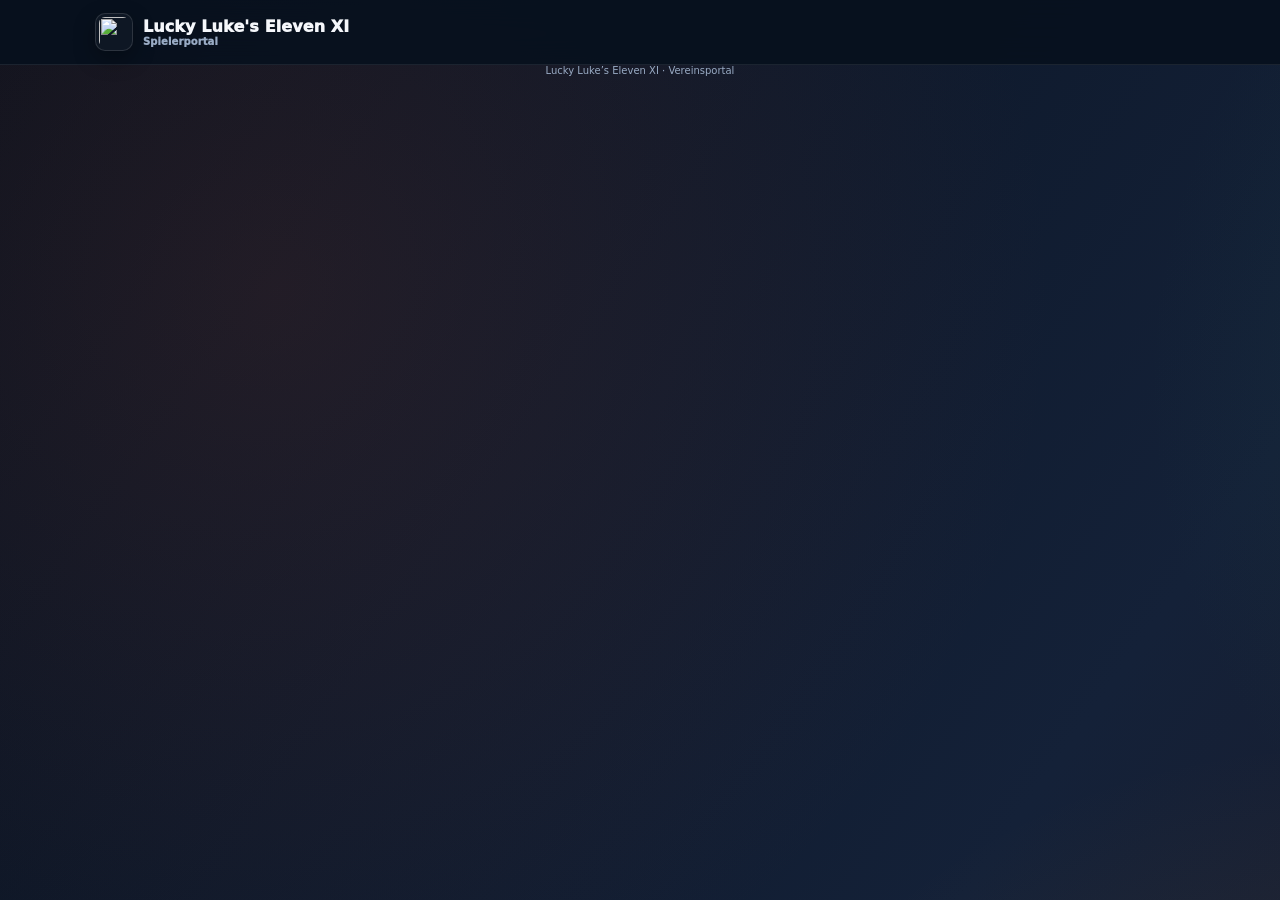
==== admin.html @ 8aea6cf8 "Add files via upload" ====
<!doctype html>
<html lang="de">
<head>
<meta charset="utf-8">
<meta name="viewport" content="width=device-width,initial-scale=1,viewport-fit=cover">
<meta name="theme-color" content="#091321">
<meta name="description" content="Lucky Luke's Eleven XI Vereinsportal">
<link rel="manifest" href="manifest.webmanifest">
<link rel="stylesheet" href="style.css">
<title>Lucky Luke's Eleven XI – Admin</title>
<script>window.APP_MODE="admin";</script>
<script src="config.js"></script>
<script defer src="app.js"></script>
</head>
<body data-page="home">
<div id="toast" class="toast"></div><div id="pink" class="pink"></div><div id="noticePanel" class="notice-panel"></div><div id="permission" class="permission"><h3>Benachrichtigungen aktivieren?</h3><p class="muted">Erlaube Benachrichtigungen für neue Vereinsmitteilungen.</p><button class="btn primary" onclick="enableNotifications()">Aktivieren</button> <button class="btn" onclick="dismissPermission()">Später</button></div><header><div class="head"><div id="brand" class="brand"><img class="brand-logo" src="wappen.webp" alt=""><span class="brand-copy">Lucky Luke's Eleven XI<small id="sub">Spielerportal</small></span></div><div id="nav" class="nav"></div></div></header><div id="joinWrap" class="wrap hidden"><div class="join"><div id="joinForm" class="card"><h1>Lucky Lukes XI beitreten</h1><div class="grid"><label>Gamer-Tag<input id="jName"><span class="field-error">Bitte vervollständige deinen Gamer-Tag.</span></label><label>Position<select id="jPos"><option value="">Bitte wählen</option><option>TW</option><option>IV</option><option>LV</option><option>RV</option><option>LM</option><option>ZM</option><option>RM</option><option>OM</option><option>FL</option><option>ST</option></select><span class="field-error">Bitte wähle deine Position.</span></label><label>Alter<input id="jAge" type="number" min="1" max="99" placeholder="z. B. 18"><span class="field-error">Bitte vervollständige dein Alter.</span></label></div><button class="btn primary" style="width:100%;margin-top:13px" onclick="submitJoin()">Beitreten</button></div><div id="joinState"></div></div></div><main id="app" class="wrap hidden"><section id="home" class="page active"></section><section id="sessions" class="page"></section><section id="polls" class="page"></section><section id="lineup" class="page"></section><section id="rights" class="page"></section><section id="applications" class="page"></section><section id="history" class="page"></section><section id="community" class="page"></section><section id="profile" class="page"></section></main><div id="lineupModal" class="modal" onclick="if(event.target===this)closeLineupModal()"><div class="sheet"><h3 id="modalTitle">Spieler</h3><div id="modalOptions" class="option-grid"></div><button class="btn" style="width:100%;margin-top:10px" onclick="closeLineupModal()">Schließen</button></div></div><footer>Lucky Luke’s Eleven XI · Vereinsportal</footer>
</body>
</html>
---- style.css ----
*{box-sizing:border-box}html{min-height:100%}body{--accent:#d7b75d;--soft:#d7b75d18;margin:0;min-height:100vh;background:radial-gradient(circle at 12% 18%,#7b382c35,transparent 32%),radial-gradient(circle at 82% 25%,#276d5235,transparent 30%),radial-gradient(circle at 55% 85%,#b5853630,transparent 36%),linear-gradient(125deg,#07101d,#142138,#211722,#0b2826);background-size:180% 180%,170% 170%,190% 190%,250% 250%;animation:bg 22s ease-in-out infinite alternate;background-attachment:fixed;color:#f5f7fb;font-family:system-ui,-apple-system,Segoe UI,sans-serif}@keyframes bg{0%{background-position:0 20%,100% 10%,40% 100%,0 50%}100%{background-position:100% 65%,10% 90%,15% 25%,100% 50%}}body[data-page=sessions]{--accent:#50c78b;--soft:#50c78b18}body[data-page=polls]{--accent:#c778e5;--soft:#c778e518}body[data-page=lineup]{--accent:#69a8ef;--soft:#69a8ef18}body[data-page=rights],body[data-page=applications]{--accent:#ef8a73;--soft:#ef8a7318}body[data-page=community]{--accent:#52d5c0;--soft:#52d5c018}body[data-page=profile]{--accent:#e2c363;--soft:#e2c36318}:root{--panel:#0e1a2be9;--line:#314660;--muted:#99abc4;--green:#51d08d;--red:#ef626c;--pink:#e65caa}header{position:sticky;top:0;z-index:30;background:#07111eea;border-bottom:1px solid #ffffff14;backdrop-filter:blur(14px)}.head{max-width:1120px;margin:auto;padding:11px 15px;display:flex;align-items:center;gap:10px;flex-wrap:wrap}.brand{font-weight:950;cursor:pointer;user-select:none}.brand small{display:block;color:var(--muted);font-size:10px}.nav{margin-left:auto;display:flex;gap:6px;overflow:auto;max-width:100%}.nav button,.btn{border:1px solid var(--line);background:#12223a;color:#fff;border-radius:11px;padding:9px 11px;font-weight:800;cursor:pointer;white-space:nowrap}.nav button.active,.btn.primary{background:var(--accent);color:#16130c;border-color:transparent}.btn.green{background:#153a2a;border-color:#2c8059;color:#9df0c3}.btn.red{background:#3a1b24;border-color:#84353f;color:#ffb4b9}.btn:disabled{opacity:.45;cursor:not-allowed}.bell{position:relative}.dot{display:none;position:absolute;right:3px;top:2px;width:9px;height:9px;border-radius:50%;background:#ff4052}.bell.unread .dot{display:block}.wrap{max-width:1120px;margin:auto;padding:22px 15px 60px}.page{display:none}.page.active{display:block}.card{background:linear-gradient(145deg,var(--soft),transparent 25%),var(--panel);border:1px solid color-mix(in srgb,var(--accent) 30%,var(--line));border-radius:17px;padding:16px;margin-bottom:13px;box-shadow:0 14px 35px #0003}h1,h2,h3,h4{margin-top:0}.muted{color:var(--muted);font-size:12px;line-height:1.5}.grid{display:grid;grid-template-columns:repeat(2,minmax(0,1fr));gap:11px}.grid3{display:grid;grid-template-columns:repeat(3,minmax(0,1fr));gap:11px}label{font-size:11px;color:var(--muted);display:block}input,select{width:100%;padding:10px 11px;margin-top:6px;border:1px solid var(--line);border-radius:10px;background:#091522;color:#fff}.invalid{border-color:var(--red)!important}.field-error{display:none;color:#ff8a92;font-size:10px;margin-top:5px}.invalid+.field-error{display:block}.row{display:flex;align-items:center;justify-content:space-between;gap:10px;padding:10px 11px;margin-top:8px;border:1px solid var(--line);border-radius:12px;background:#0a1726}.actions{display:flex;gap:7px;flex-wrap:wrap;justify-content:flex-end}.pill{font-size:10px;padding:5px 7px;border:1px solid var(--line);border-radius:999px}.yes{color:#85eeb2}.no{color:#ffa0a6}.pink{position:fixed;top:72px;left:50%;transform:translateX(-50%);z-index:80;width:min(520px,92vw);padding:13px;border:1px solid #ff8bc0;border-radius:14px;background:#8a2f61;box-shadow:0 18px 45px #0007;display:none;cursor:pointer}.pink.show{display:block}.notice-panel{display:none;position:fixed;right:12px;top:67px;z-index:70;width:min(390px,94vw);max-height:72vh;overflow:auto;padding:12px;border:1px solid var(--line);border-radius:15px;background:#0a1626;box-shadow:0 20px 50px #0008}.notice-panel.open{display:block}.notice{width:100%;text-align:left;padding:10px;margin-top:8px;border:1px solid #713959;border-left:4px solid var(--pink);border-radius:11px;background:#151b2e;color:#fff;cursor:pointer}.notice.read{opacity:.62}.toast{display:none;position:fixed;left:50%;bottom:16px;transform:translateX(-50%);z-index:90;padding:11px 14px;border-radius:12px;background:#16432f;border:1px solid #47c181;color:#d9ffeb}.toast.red{background:#4a2027;border-color:#d85863;color:#ffd8dc}.toast.show{display:block}.permission{display:none;position:fixed;left:16px;right:16px;bottom:16px;z-index:85;max-width:520px;margin:auto;padding:15px;border:1px solid #8c7440;border-radius:15px;background:#0d192a;box-shadow:0 20px 50px #0008}.permission.show{display:block}.pitch{position:relative;height:570px;border:2px solid #ffffff55;border-radius:18px;overflow:hidden;background:linear-gradient(#26744f,#195f40)}.pitch:before{content:"";position:absolute;left:50%;top:0;bottom:0;width:2px;background:#ffffff50}.slot{position:absolute;transform:translate(-50%,-50%);width:58px;height:58px;border:1px dashed #ffffff90;border-radius:50%;display:grid;place-items:center;font-size:10px}.player{position:absolute;transform:translate(-50%,-50%);z-index:4;min-width:82px;padding:7px;border:2px solid var(--accent);border-radius:11px;background:#091523;color:#fff;text-align:center;cursor:pointer}.player small{color:#aab8ca}.bench{display:flex;gap:7px;flex-wrap:wrap;min-height:54px;padding:8px;border:1px dashed var(--line);border-radius:12px}.bench .player{position:static;transform:none}.poll{margin:9px 0}.bar{height:7px;border-radius:999px;background:#23334c;overflow:hidden}.bar i{display:block;height:100%;background:var(--accent)}.join{max-width:650px;margin:25px auto}.modal{display:none;position:fixed;inset:0;z-index:100;background:#0009;align-items:flex-end;justify-content:center}.modal.open{display:flex}.sheet{width:min(520px,100%);padding:16px;border-radius:18px 18px 0 0;border:1px solid var(--line);background:#0b1727}.option-grid{display:grid;grid-template-columns:repeat(3,1fr);gap:7px}.hidden{display:none!important}@media(max-width:720px){.grid,.grid3{grid-template-columns:1fr}.nav{order:3;margin-left:0;width:100%}.pitch{height:510px}.option-grid{grid-template-columns:repeat(2,1fr)}}@media(prefers-reduced-motion:reduce){body{animation:none}}

/* Premium polish */
body{padding-bottom:env(safe-area-inset-bottom)}
.head{min-height:64px}
.brand{display:flex;align-items:center;gap:10px;letter-spacing:.1px}
.brand-logo{width:38px;height:38px;object-fit:contain;border-radius:10px;border:1px solid #ffffff20;background:#ffffff08;padding:3px;box-shadow:0 8px 22px #0005}
.brand-copy{display:block}
.status-strip{display:flex;align-items:center;gap:8px;flex-wrap:wrap;margin-bottom:14px}
.status-chip{display:inline-flex;align-items:center;gap:6px;padding:6px 9px;border:1px solid var(--line);border-radius:999px;background:#091522b8;color:var(--muted);font-size:11px}
.status-chip strong{color:#fff}
.card{transition:transform .16s ease,border-color .16s ease,box-shadow .16s ease}
.card:hover{border-color:color-mix(in srgb,var(--accent) 48%,var(--line))}
.btn{transition:transform .12s ease,filter .12s ease}
.btn:active{transform:translateY(1px) scale(.99)}
.nav button{min-height:40px}
.page h1,.page h2{letter-spacing:-.02em}
.empty{padding:18px;text-align:center;color:var(--muted);border:1px dashed var(--line);border-radius:12px}
.kpi{padding:14px;border:1px solid var(--line);border-radius:13px;background:#091522aa}
.kpi b{font-size:24px;display:block;color:#fff}
footer{max-width:1120px;margin:0 auto 20px;padding:0 15px;color:var(--muted);font-size:10px;text-align:center}
@media(max-width:720px){
  .head{padding-top:calc(9px + env(safe-area-inset-top))}
  .brand-logo{width:34px;height:34px}
  .nav{scrollbar-width:none}
  .nav::-webkit-scrollbar{display:none}
  .btn,.nav button{min-height:44px}
  .row{align-items:flex-start}
  .actions{width:100%}
  .actions .btn{flex:1}
}
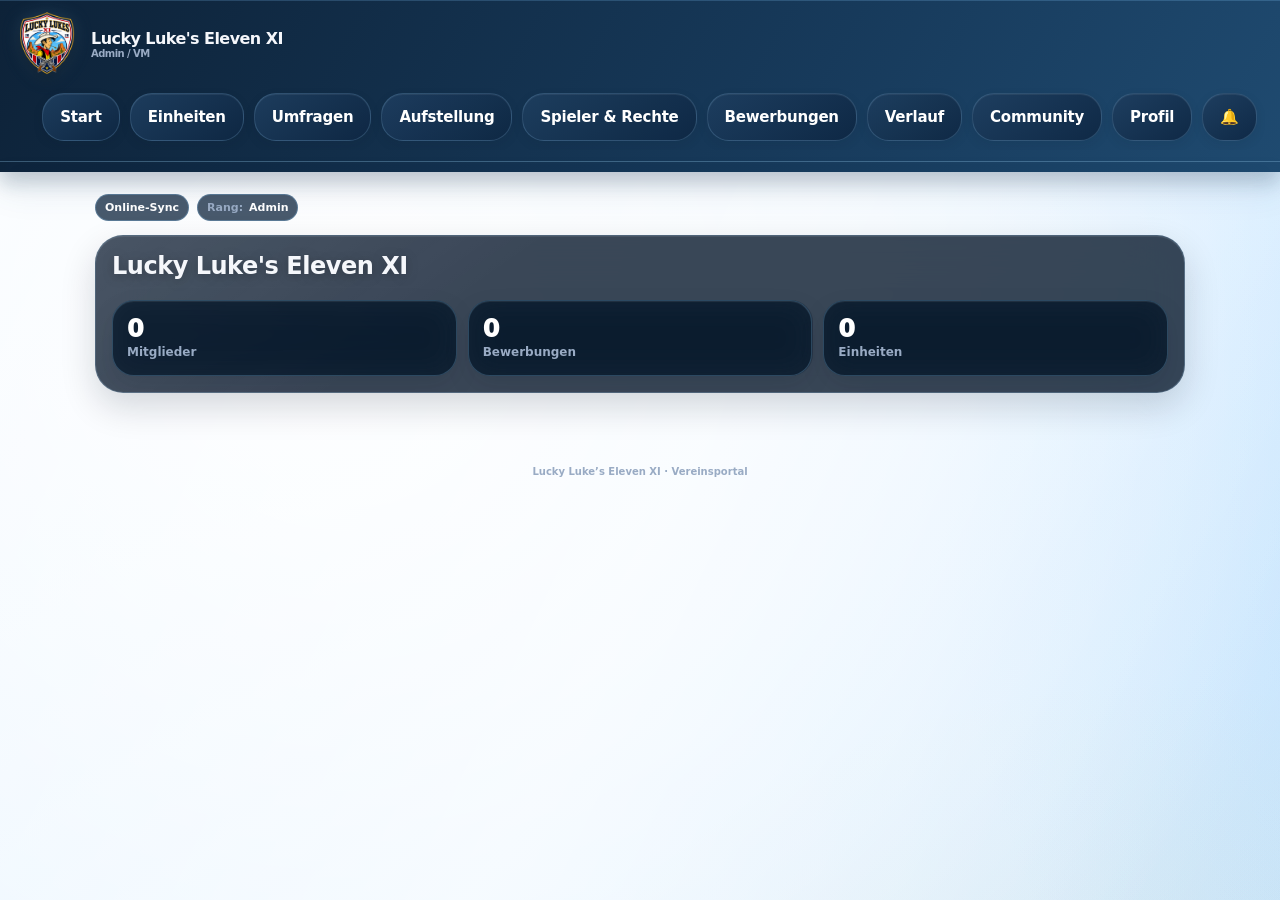
==== commit e49e4f91: "Include html2canvas library in admin.html Added html2canvas library for capturing screenshots." ====
--- a/admin.html
+++ b/admin.html
@@ -14,5 +14,5 @@
 </head>
 <body data-page="home">
 <div id="toast" class="toast"></div><div id="pink" class="pink"></div><div id="noticePanel" class="notice-panel"></div><div id="permission" class="permission"><h3>Benachrichtigungen aktivieren?</h3><p class="muted">Erlaube Benachrichtigungen für neue Vereinsmitteilungen.</p><button class="btn primary" onclick="enableNotifications()">Aktivieren</button> <button class="btn" onclick="dismissPermission()">Später</button></div><header><div class="head"><div id="brand" class="brand"><img class="brand-logo" src="wappen.webp" alt=""><span class="brand-copy">Lucky Luke's Eleven XI<small id="sub">Spielerportal</small></span></div><div id="nav" class="nav"></div></div></header><div id="joinWrap" class="wrap hidden"><div class="join"><div id="joinForm" class="card"><h1>Lucky Lukes XI beitreten</h1><div class="grid"><label>Gamer-Tag<input id="jName"><span class="field-error">Bitte vervollständige deinen Gamer-Tag.</span></label><label>Position<select id="jPos"><option value="">Bitte wählen</option><option>TW</option><option>IV</option><option>LV</option><option>RV</option><option>LM</option><option>ZM</option><option>RM</option><option>OM</option><option>FL</option><option>ST</option></select><span class="field-error">Bitte wähle deine Position.</span></label><label>Alter<input id="jAge" type="number" min="1" max="99" placeholder="z. B. 18"><span class="field-error">Bitte vervollständige dein Alter.</span></label></div><button class="btn primary" style="width:100%;margin-top:13px" onclick="submitJoin()">Beitreten</button></div><div id="joinState"></div></div></div><main id="app" class="wrap hidden"><section id="home" class="page active"></section><section id="sessions" class="page"></section><section id="polls" class="page"></section><section id="lineup" class="page"></section><section id="rights" class="page"></section><section id="applications" class="page"></section><section id="history" class="page"></section><section id="community" class="page"></section><section id="profile" class="page"></section></main><div id="lineupModal" class="modal" onclick="if(event.target===this)closeLineupModal()"><div class="sheet"><h3 id="modalTitle">Spieler</h3><div id="modalOptions" class="option-grid"></div><button class="btn" style="width:100%;margin-top:10px" onclick="closeLineupModal()">Schließen</button></div></div><footer>Lucky Luke’s Eleven XI · Vereinsportal</footer>
-</body>
-</html>+<script src="https://cdn.jsdelivr.net/npm/html2canvas@1.4.1/dist/html2canvas.min.js"></script></body>
+</html>
--- a/style.css
+++ b/style.css
@@ -30,3 +30,1131 @@
   .actions{width:100%}
   .actions .btn{flex:1}
 }
+/* Sanfte Hintergrund-Animation */
+body{
+  background-size: 180% 180%;
+  animation: llxBackgroundMove 18s ease-in-out infinite;
+}
+
+@keyframes llxBackgroundMove{
+  0%{
+    background-position: 0% 50%;
+  }
+  50%{
+    background-position: 100% 50%;
+  }
+  100%{
+    background-position: 0% 50%;
+  }
+}
+
+/* Karten leicht lebendiger */
+.card{
+  transition:
+    transform .22s ease,
+    box-shadow .22s ease,
+    border-color .22s ease;
+}
+
+/* Eingabefelder */
+input,
+select,
+textarea{
+  transition:
+    transform .18s ease,
+    box-shadow .18s ease,
+    border-color .18s ease,
+    background .18s ease;
+}
+
+/* Beim Antippen / Schreiben */
+input:focus,
+select:focus,
+textarea:focus{
+  transform: scale(1.015);
+  box-shadow:
+    0 0 0 2px rgba(255,255,255,.08),
+    0 0 18px rgba(85,180,255,.22);
+  animation: llxInputPulse 1.4s ease-in-out infinite;
+}
+
+@keyframes llxInputPulse{
+  0%,100%{
+    filter: brightness(1);
+  }
+  50%{
+    filter: brightness(1.08);
+  }
+}
+
+/* Buttons beim Tippen */
+button,
+.btn{
+  transition:
+    transform .12s ease,
+    box-shadow .18s ease;
+}
+
+button:active,
+.btn:active{
+  transform: scale(.96);
+}
+
+/* Spieler auf dem Feld leicht schwebend */
+.player{
+  animation: llxPlayerFloat 3.5s ease-in-out infinite;
+}
+
+@keyframes llxPlayerFloat{
+  0%,100%{
+    transform: translate(-50%,-50%) translateY(0);
+  }
+  50%{
+    transform: translate(-50%,-50%) translateY(-3px);
+  }
+}
+
+/* Weniger Bewegung, wenn das Gerät es wünscht */
+@media (prefers-reduced-motion: reduce){
+  *,
+  *::before,
+  *::after{
+    animation-duration: .01ms !important;
+    animation-iteration-count: 1 !important;
+    transition-duration: .01ms !important;
+  }
+}
+/* === LLXI Vereins-Hintergrund V2 === */
+
+body{
+  background:
+    linear-gradient(
+      115deg,
+      transparent 0%,
+      rgba(255,255,255,.55) 25%,
+      transparent 45%,
+      rgba(140,205,255,.28) 65%,
+      transparent 85%
+    ),
+    radial-gradient(
+      circle at 15% 20%,
+      rgba(255,255,255,.95),
+      transparent 42%
+    ),
+    radial-gradient(
+      circle at 85% 30%,
+      rgba(125,195,255,.35),
+      transparent 45%
+    ),
+    radial-gradient(
+      circle at 50% 90%,
+      rgba(215,183,93,.16),
+      transparent 42%
+    ),
+    linear-gradient(
+      135deg,
+      #f8fcff,
+      #dcefff,
+      #c7e4fa,
+      #eef8ff
+    );
+
+  background-size:
+    250% 100%,
+    180% 180%,
+    180% 180%,
+    180% 180%,
+    200% 200%;
+
+  animation:llxiClubMove 16s ease-in-out infinite;
+}
+/* === Runde Spieler auf der Aufstellung === */
+
+.pitch .player{
+  width:68px;
+  height:68px;
+  min-width:68px;
+  padding:5px;
+  border-radius:50%;
+
+  display:flex;
+  flex-direction:column;
+  align-items:center;
+  justify-content:center;
+
+  text-align:center;
+  line-height:1.05;
+  overflow:hidden;
+
+  border:2px solid var(--accent);
+  box-shadow:
+    0 5px 15px rgba(0,0,0,.30),
+    0 0 12px color-mix(in srgb,var(--accent) 35%,transparent);
+}
+
+.pitch .player small{
+  font-size:9px;
+  margin-top:3px;
+}
+
+/* Bank bleibt normal und nicht rund */
+.bench .player{
+  width:auto;
+  height:auto;
+  min-width:82px;
+  border-radius:11px;
+  padding:7px;
+  display:block;
+}
+/* === LLXI E-SPORTS GLASS DESIGN === */
+
+:root{
+  --panel:rgba(12,28,48,.82);
+  --line:rgba(120,185,235,.30);
+}
+
+/* Kräftigere E-Sports-Schrift */
+body,
+button,
+input,
+select,
+textarea{
+  font-family:
+    "Arial Black",
+    "Trebuchet MS",
+    system-ui,
+    sans-serif;
+}
+
+body{
+  font-weight:600;
+}
+
+/* Überschriften kräftiger */
+h1,
+h2,
+h3,
+h4,
+.brand{
+  font-weight:900;
+  letter-spacing:-.035em;
+}
+
+h1{
+  text-shadow:
+    0 2px 12px rgba(0,0,0,.28);
+}
+
+/* Glasiger Header */
+header{
+  background:rgba(10,26,43,.84);
+  backdrop-filter:blur(22px) saturate(145%);
+  -webkit-backdrop-filter:blur(22px) saturate(145%);
+  border-bottom:1px solid rgba(135,205,255,.24);
+  box-shadow:0 10px 35px rgba(7,20,35,.16);
+}
+
+/* Karten runder + verschwommener */
+.card{
+  border-radius:26px;
+  background:
+    linear-gradient(
+      145deg,
+      rgba(255,255,255,.09),
+      rgba(255,255,255,.015) 35%
+    ),
+    rgba(12,28,48,.82);
+
+  backdrop-filter:blur(22px) saturate(135%);
+  -webkit-backdrop-filter:blur(22px) saturate(135%);
+
+  border:1px solid rgba(145,205,245,.30);
+
+  box-shadow:
+    0 18px 45px rgba(10,30,50,.18),
+    inset 0 1px 0 rgba(255,255,255,.10);
+}
+
+/* KPI / Statistik-Karten */
+.kpi{
+  border-radius:22px;
+  background:rgba(7,25,43,.72);
+
+  backdrop-filter:blur(16px);
+  -webkit-backdrop-filter:blur(16px);
+
+  border:1px solid rgba(130,195,240,.25);
+
+  box-shadow:
+    inset 0 1px 0 rgba(255,255,255,.07),
+    0 10px 24px rgba(5,20,35,.12);
+}
+
+.kpi b{
+  font-weight:950;
+  letter-spacing:-.04em;
+}
+
+/* Navigation mehr E-Sports */
+.nav button,
+.btn{
+  border-radius:16px;
+  font-weight:900;
+  letter-spacing:-.015em;
+
+  background:
+    linear-gradient(
+      145deg,
+      rgba(30,62,95,.92),
+      rgba(14,39,67,.92)
+    );
+
+  border:1px solid rgba(125,190,240,.32);
+
+  box-shadow:
+    inset 0 1px 0 rgba(255,255,255,.08),
+    0 7px 18px rgba(5,20,35,.14);
+}
+
+/* Aktiver Menüpunkt */
+.nav button.active,
+.btn.primary{
+  background:
+    linear-gradient(
+      135deg,
+      #f0d26e,
+      #d5ad42
+    );
+
+  box-shadow:
+    0 7px 22px rgba(215,183,93,.28),
+    inset 0 1px 0 rgba(255,255,255,.38);
+}
+
+/* Status-Chips */
+.status-chip,
+.pill{
+  border-radius:999px;
+
+  background:rgba(16,39,64,.76);
+
+  backdrop-filter:blur(12px);
+  -webkit-backdrop-filter:blur(12px);
+
+  border:1px solid rgba(135,200,245,.30);
+
+  font-weight:800;
+}
+
+/* Eingabefelder runder */
+input,
+select,
+textarea{
+  border-radius:16px;
+
+  background:rgba(7,28,48,.86);
+
+  border:1px solid rgba(125,190,235,.27);
+
+  font-weight:700;
+}
+
+/* Zeilen / Listen */
+.row{
+  border-radius:18px;
+
+  background:rgba(7,27,47,.76);
+
+  backdrop-filter:blur(14px);
+  -webkit-backdrop-filter:blur(14px);
+
+  border:1px solid rgba(125,190,235,.22);
+}
+
+/* Aufstellungsfeld */
+.pitch{
+  border-radius:28px;
+
+  box-shadow:
+    0 18px 40px rgba(7,30,40,.22),
+    inset 0 0 45px rgba(105,220,170,.10);
+}
+
+/* Spieler stärker nach E-Sports */
+.pitch .player{
+  font-weight:900;
+
+  background:
+    radial-gradient(
+      circle at 35% 20%,
+      rgba(255,255,255,.15),
+      transparent 35%
+    ),
+    rgba(7,28,48,.92);
+
+  box-shadow:
+    0 9px 20px rgba(0,0,0,.30),
+    0 0 16px rgba(105,168,239,.30),
+    inset 0 1px 0 rgba(255,255,255,.13);
+}
+
+/* Modal ebenfalls Glas */
+.sheet{
+  border-radius:28px 28px 0 0;
+
+  background:rgba(9,29,49,.92);
+
+  backdrop-filter:blur(24px);
+  -webkit-backdrop-filter:blur(24px);
+}
+
+/* Logo oben ohne hartes Quadrat */
+.brand-logo{
+  border:none;
+  background:transparent;
+  box-shadow:none;
+  padding:0;
+  border-radius:0;
+      }
+/* Spielername sichtbar + Position dahinter verdecken */
+.pitch .player{
+  width:62px;
+  height:62px;
+  min-width:62px;
+  padding:6px;
+
+  background:#0b1b2f;
+  border:2px solid var(--accent);
+  border-radius:50%;
+
+  color:#fff;
+  font-size:10px;
+  font-weight:900;
+  line-height:1.05;
+
+  overflow:hidden;
+  white-space:normal;
+  word-break:break-word;
+
+  z-index:6;
+
+  box-shadow:
+    0 6px 16px rgba(0,0,0,.34),
+    0 0 14px color-mix(
+      in srgb,
+      var(--accent) 30%,
+      transparent
+    );
+}
+
+/* Positionsanzeige im Spielerkreis ausblenden */
+.pitch .player small{
+  display:none;
+}
+
+/* Positionskreis bleibt hinter dem Spieler */
+.pitch .slot{
+  z-index:1;
+}
+/* Oberer Balken läuft direkt weich aus */
+header{
+  position:sticky;
+  top:0;
+  z-index:30;
+
+  background:linear-gradient(
+    to bottom,
+    rgba(7,17,30,.98) 0%,
+    rgba(7,17,30,.96) 65%,
+    rgba(7,17,30,.70) 78%,
+    rgba(7,17,30,.30) 90%,
+    rgba(7,17,30,0) 100%
+  );
+
+  border-bottom:none;
+  box-shadow:none;
+  padding-bottom:22px;
+  margin-bottom:-22px;
+}
+/* ==================================================
+   LLXI FINAL POLISH
+   Weich • Rund • Sauber • E-Sports
+   ================================================== */
+
+/* Sauberes Box-Modell überall */
+*,
+*::before,
+*::after{
+  box-sizing:border-box;
+}
+
+/* Hauptflächen */
+.card{
+  border-radius:28px;
+  overflow:hidden;
+
+  border:1px solid rgba(160,210,245,.22);
+
+  box-shadow:
+    0 14px 35px rgba(5,20,38,.16),
+    inset 0 1px 0 rgba(255,255,255,.08);
+}
+
+/* Innenbereiche dürfen trotzdem sauber atmen */
+.card > *{
+  max-width:100%;
+}
+
+/* Listen / einzelne Zeilen */
+.row{
+  border-radius:20px;
+  margin-bottom:8px;
+
+  border:1px solid rgba(145,200,240,.18);
+
+  box-shadow:
+    inset 0 1px 0 rgba(255,255,255,.05);
+}
+
+/* Alle Buttons */
+.btn,
+.nav button,
+button{
+  border-radius:18px;
+
+  border:1px solid rgba(150,205,245,.22);
+
+  overflow:hidden;
+
+  transition:
+    transform .16s ease,
+    box-shadow .2s ease,
+    background .2s ease,
+    opacity .2s ease;
+}
+
+/* Tippen fühlt sich etwas lebendiger an */
+.btn:active,
+.nav button:active,
+button:active{
+  transform:scale(.97);
+}
+
+/* Eingabefelder */
+input,
+select,
+textarea{
+  width:100%;
+  max-width:100%;
+
+  border-radius:18px;
+
+  border:1px solid rgba(145,200,240,.22);
+
+  outline:none;
+
+  box-shadow:
+    inset 0 2px 8px rgba(0,0,0,.12),
+    0 1px 0 rgba(255,255,255,.05);
+}
+
+/* Fokus ohne harte Umrandung */
+input:focus,
+select:focus,
+textarea:focus{
+  border-color:rgba(118,185,238,.72);
+
+  box-shadow:
+    0 0 0 3px rgba(105,168,239,.12),
+    0 0 18px rgba(105,168,239,.14);
+}
+
+/* Pills / Statusanzeigen */
+.pill,
+.status-chip{
+  border-radius:999px;
+  overflow:hidden;
+}
+
+/* Aktionsbereiche */
+.actions{
+  gap:8px;
+  flex-wrap:wrap;
+}
+
+/* Verhindert herausstehende Buttons */
+.actions .btn{
+  max-width:100%;
+}
+
+/* Umfrage */
+.poll{
+  border-radius:18px;
+  overflow:hidden;
+}
+
+/* Umfragebalken */
+.bar{
+  border-radius:999px;
+  overflow:hidden;
+}
+
+.bar i{
+  border-radius:999px;
+}
+
+/* Spielfeld */
+.pitch{
+  border-radius:30px;
+  overflow:hidden;
+
+  border:1px solid rgba(255,255,255,.18);
+
+  box-shadow:
+    0 18px 40px rgba(6,25,40,.18),
+    inset 0 0 40px rgba(255,255,255,.04);
+}
+
+/* Spieler sauber kreisförmig */
+.pitch .player{
+  border-radius:50%;
+  overflow:hidden;
+
+  display:flex;
+  align-items:center;
+  justify-content:center;
+
+  text-align:center;
+
+  padding:7px;
+
+  line-height:1.05;
+
+  box-shadow:
+    0 7px 18px rgba(0,0,0,.28),
+    0 0 15px rgba(105,168,239,.22),
+    inset 0 1px 0 rgba(255,255,255,.10);
+}
+
+/* Bank ebenfalls sauber */
+.bench{
+  border-radius:22px;
+}
+
+.bench .player{
+  border-radius:18px;
+  overflow:hidden;
+}
+
+/* Modale Fenster */
+.sheet{
+  border-radius:30px 30px 0 0;
+
+  overflow:hidden;
+
+  box-shadow:
+    0 -16px 45px rgba(0,0,0,.25);
+}
+
+/* Mitteilungsfenster */
+.toast,
+#pink{
+  border-radius:20px;
+
+  overflow:hidden;
+
+  box-shadow:
+    0 12px 32px rgba(5,20,38,.22);
+}
+
+/* Navigationsleiste */
+.nav{
+  gap:7px;
+}
+
+.nav button{
+  white-space:nowrap;
+}
+
+/* Bilder und Logos können nie herausragen */
+img,
+svg{
+  max-width:100%;
+}
+
+/* Lange Namen/Text dürfen Layout nicht sprengen */
+.card,
+.row,
+.player,
+button,
+input,
+textarea{
+  overflow-wrap:anywhere;
+}
+
+/* Mobile Feinarbeit */
+@media(max-width:600px){
+
+  .card{
+    border-radius:24px;
+  }
+
+  .row{
+    border-radius:18px;
+  }
+
+  .btn,
+  .nav button,
+  button{
+    border-radius:16px;
+  }
+
+  input,
+  select,
+  textarea{
+    border-radius:16px;
+  }
+
+  .pitch{
+    border-radius:26px;
+  }
+
+  .sheet{
+    border-radius:26px 26px 0 0;
+  }
+}
+/* === HEADER FADE WEITER + HELLER === */
+
+header{
+  background:
+    linear-gradient(
+      to bottom,
+      rgba(18,42,68,.96) 0%,
+      rgba(28,58,88,.92) 58%,
+      rgba(56,96,132,.72) 74%,
+      rgba(102,148,184,.42) 88%,
+      rgba(180,215,238,.18) 96%,
+      rgba(220,240,252,0) 100%
+    );
+
+  padding-bottom:38px;
+  margin-bottom:-38px;
+
+  border-bottom:none;
+  box-shadow:none;
+}
+/* === HEADER WIEDER KLAR + NAVIGATION IMMER SICHTBAR === */
+
+header{
+  background:rgba(16,38,62,.96);
+
+  backdrop-filter:none;
+  -webkit-backdrop-filter:none;
+
+  padding-bottom:10px;
+  margin-bottom:0;
+
+  border-bottom:1px solid rgba(150,205,245,.18);
+  box-shadow:0 8px 22px rgba(8,25,45,.12);
+}
+
+/* Schnellleiste immer vollständig sichtbar */
+.nav{
+  position:relative;
+  z-index:5;
+  opacity:1;
+  filter:none;
+}
+
+/* Begriffe in der Schnellleiste dauerhaft sichtbar */
+.nav button{
+  position:relative;
+  z-index:6;
+
+  color:#ffffff;
+  opacity:1 !important;
+  visibility:visible !important;
+
+  filter:none !important;
+  text-shadow:none;
+
+  overflow:visible;
+}
+
+/* Aktiver Bereich bleibt deutlich markiert */
+.nav button.active{
+  color:#17130a;
+  opacity:1 !important;
+
+  background:
+    linear-gradient(
+      135deg,
+      #f0d26e,
+      #d5ad42
+    );
+}
+
+/* Auch beim Antippen Text nicht ausblenden */
+.nav button:hover,
+.nav button:focus,
+.nav button:active{
+  opacity:1 !important;
+  visibility:visible !important;
+}
+/* === SCHNELLLEISTE WIEDER LUFTIG === */
+
+.nav{
+  display:flex;
+  gap:10px;
+  overflow-x:auto;
+  overflow-y:visible;
+  padding-bottom:4px;
+  scroll-behavior:smooth;
+
+  scrollbar-width:none;
+}
+
+.nav::-webkit-scrollbar{
+  display:none;
+}
+
+.nav button{
+  flex:0 0 auto;
+
+  min-width:max-content;
+  min-height:46px;
+
+  padding:11px 16px;
+
+  font-size:15px;
+  line-height:1;
+
+  white-space:nowrap;
+
+  border-radius:18px;
+
+  overflow:visible;
+  text-overflow:clip;
+}
+
+/* Start-Button nicht zusammendrücken */
+.nav button.active{
+  min-width:max-content;
+}
+
+/* Auf Handy etwas kompakter, aber nicht gequetscht */
+@media(max-width:600px){
+
+  .nav{
+    gap:8px;
+    padding-right:14px;
+  }
+
+  .nav button{
+    padding:11px 15px;
+    font-size:14px;
+  }
+}
+/* === OBERER BEREICH WEICH + RUND === */
+
+/* Gesamter Kopfbereich */
+header{
+  margin:10px 10px 0;
+  width:calc(100% - 20px);
+
+  border-radius:0 0 28px 28px;
+  overflow:hidden;
+
+  border:1px solid rgba(150,205,245,.16);
+
+  box-shadow:
+    0 10px 28px rgba(8,25,45,.14);
+}
+
+/* Schnellleiste als weicher Bereich */
+.nav{
+  border-radius:22px;
+
+  padding:7px 8px 9px;
+
+  overflow-x:auto;
+  overflow-y:hidden;
+}
+
+/* Alle Schnellleisten-Buttons deutlich runder */
+.nav button{
+  border-radius:22px !important;
+
+  min-height:48px;
+
+  padding:12px 17px;
+
+  border:1px solid rgba(150,205,245,.20);
+
+  box-shadow:
+    inset 0 1px 0 rgba(255,255,255,.06),
+    0 4px 12px rgba(5,20,38,.08);
+}
+
+/* Aktiver Button ebenfalls weich */
+.nav button.active{
+  border-radius:22px !important;
+
+  box-shadow:
+    0 6px 16px rgba(190,145,35,.18),
+    inset 0 1px 0 rgba(255,255,255,.25);
+}
+
+/* Oberer Logo-/Titelbereich */
+.brand{
+  border-radius:22px;
+}
+
+/* Falls Logo einen eigenen Container besitzt */
+.logo{
+  border-radius:50%;
+  overflow:hidden;
+}
+
+/* Handy */
+@media(max-width:600px){
+
+  header{
+    margin:6px 6px 0;
+    width:calc(100% - 12px);
+
+    border-radius:0 0 24px 24px;
+  }
+
+  .nav{
+    border-radius:20px;
+  }
+
+  .nav button,
+  .nav button.active{
+    border-radius:20px !important;
+  }
+}
+/* === HEADER VOLLE BREITE + NEUES WAPPEN === */
+
+/* Keine weißen Seitenränder am oberen Bereich */
+header{
+  width:100% !important;
+  max-width:none !important;
+
+  margin:0 !important;
+
+  border-radius:0 0 28px 28px !important;
+
+  border-left:none !important;
+  border-right:none !important;
+
+  overflow:hidden;
+}
+
+/* Inhalt nutzt die verfügbare Breite sauber */
+header .head{
+  width:100%;
+  max-width:100%;
+}
+
+/* Neues Vereinswappen oben links */
+.brand-logo{
+  content:url("wappen-neu.png");
+
+  width:64px !important;
+  height:64px !important;
+
+  object-fit:contain;
+
+  border-radius:0 !important;
+  background:transparent !important;
+  border:none !important;
+
+  box-shadow:none !important;
+
+  flex:0 0 64px;
+}
+
+/* Logo + Vereinsname sauber ausrichten */
+.brand{
+  display:flex;
+  align-items:center;
+  gap:12px;
+}
+
+/* Auf Handy etwas kompakter */
+@media(max-width:600px){
+
+  header{
+    width:100% !important;
+    margin:0 !important;
+
+    border-radius:0 0 24px 24px !important;
+  }
+
+  .brand-logo{
+    width:56px !important;
+    height:56px !important;
+    flex-basis:56px;
+  }
+
+  .brand{
+    gap:10px;
+  }
+}
+/* === HEADER GERADE + SCHATTIERTE TRENNLINIE === */
+
+header{
+  border-radius:0 !important;
+  margin:0 !important;
+  width:100% !important;
+
+  border-bottom:none !important;
+
+  box-shadow:
+    0 8px 18px rgba(8,25,45,.14);
+}
+
+/* feine Trennung zur hellen Fläche */
+header::after{
+  content:"";
+  display:block;
+
+  width:100%;
+  height:2px;
+
+  background:linear-gradient(
+    to right,
+    rgba(120,170,210,0),
+    rgba(120,170,210,.55) 20%,
+    rgba(120,170,210,.75) 50%,
+    rgba(120,170,210,.55) 80%,
+    rgba(120,170,210,0)
+  );
+
+  box-shadow:
+    0 4px 10px rgba(20,50,80,.18);
+}
+/* === HEADER UNTEN WEICHER SCHATTEN === */
+
+header{
+  position:relative;
+  z-index:10;
+
+  box-shadow:
+    0 10px 18px rgba(15,40,65,.20),
+    0 18px 32px rgba(40,85,120,.10) !important;
+}
+
+/* bisherigen Strich dezenter machen */
+header::after{
+  height:1px !important;
+
+  background:rgba(135,185,220,.35) !important;
+
+  box-shadow:
+    0 5px 12px rgba(20,55,85,.20),
+    0 10px 22px rgba(45,95,130,.12) !important;
+}
+/* === WAPPEN OBEN LINKS: WEICHER SCHATTEN === */
+
+.brand-logo{
+  filter:
+    drop-shadow(0 5px 7px rgba(0,0,0,.38))
+    drop-shadow(0 0 8px rgba(120,185,230,.20)) !important;
+
+  transition:
+    filter .25s ease,
+    transform .25s ease;
+}
+
+/* dezenter Effekt beim Berühren / Darüberfahren */
+.brand-logo:hover{
+  filter:
+    drop-shadow(0 7px 10px rgba(0,0,0,.42))
+    drop-shadow(0 0 11px rgba(135,200,240,.28)) !important;
+
+  transform:translateY(-1px);
+}
+/* === ANIMIERTER HEADER + SCHIMMERNDES LOGO === */
+
+/* Bewegter Farbverlauf im oberen Balken */
+header{
+  background:
+    linear-gradient(
+      120deg,
+      #0d2238 0%,
+      #173a5b 25%,
+      #24557e 50%,
+      #173a5b 75%,
+      #0d2238 100%
+    ) !important;
+
+  background-size:250% 250% !important;
+
+  animation:
+    llxiHeaderFlow 12s ease-in-out infinite !important;
+}
+
+/* sanfte Bewegung heller/dunkler */
+@keyframes llxiHeaderFlow{
+  0%{
+    background-position:0% 50%;
+    filter:brightness(.92);
+  }
+
+  50%{
+    background-position:100% 50%;
+    filter:brightness(1.08);
+  }
+
+  100%{
+    background-position:0% 50%;
+    filter:brightness(.92);
+  }
+}
+
+
+/* Logo dauerhaft schimmernd */
+.brand-logo{
+  position:relative;
+
+  animation:
+    llxiLogoShimmer 3.8s ease-in-out infinite !important;
+
+  transform-origin:center;
+}
+
+/* Glanz + leichter Glow */
+@keyframes llxiLogoShimmer{
+  0%{
+    filter:
+      drop-shadow(0 5px 7px rgba(0,0,0,.38))
+      drop-shadow(0 0 5px rgba(130,195,240,.16))
+      brightness(.95);
+
+    transform:scale(1);
+  }
+
+  35%{
+    filter:
+      drop-shadow(0 6px 9px rgba(0,0,0,.40))
+      drop-shadow(0 0 12px rgba(145,210,255,.42))
+      brightness(1.16);
+
+    transform:scale(1.025);
+  }
+
+  55%{
+    filter:
+      drop-shadow(0 6px 10px rgba(0,0,0,.42))
+      drop-shadow(0 0 18px rgba(220,240,255,.58))
+      brightness(1.28);
+
+    transform:scale(1.04);
+  }
+
+  75%{
+    filter:
+      drop-shadow(0 6px 9px rgba(0,0,0,.
